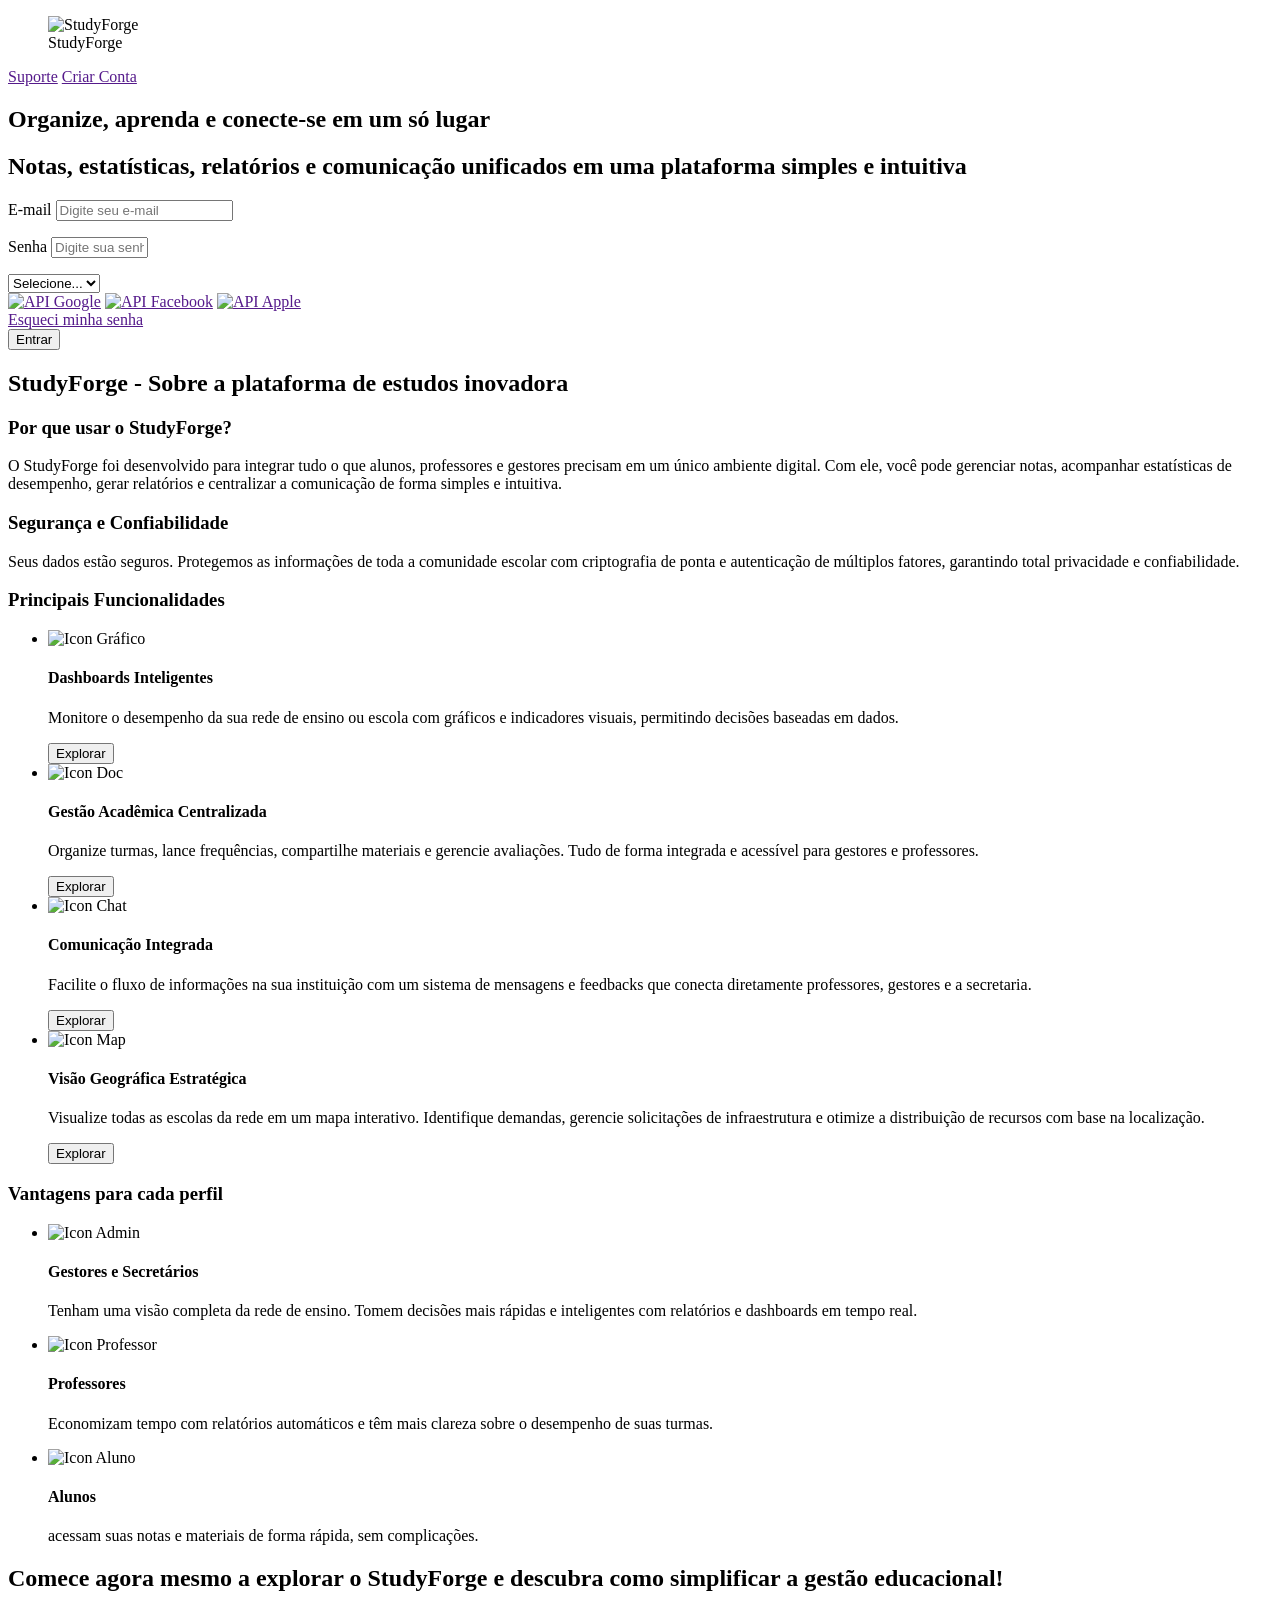
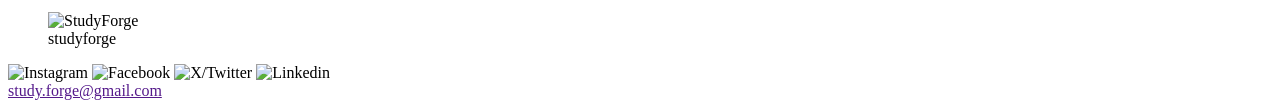
==== studyforge/html/index.html @ 8d6ea117 "Implementa index.html studyforge" ====
<!DOCTYPE html>
<html lang="pt-br">
    <head>
        <meta charset="UTF-8">
        <meta name="viewport" content="width=device-width, initial-scale=1.0">
        <title>StudyForge</title>
        <link rel="stylesheet" href="css/style.css" >
        <link rel="shortcut icon" href="media" type="image/x-icon">
    </head>
    <body>
        <header id="cabecalho">
            <figure>
                <img src="" alt="StudyForge">
                <figcaption>StudyForge</figcaption>
            </figure>
            <nav>
                <a href="">Suporte</a>
                <a href="">Criar Conta</a>
            </nav>
        </header>
        <section id="hero">
            <hgroup>
                <h1>Organize, aprenda e conecte-se em um só lugar</h1>
                <h2>Notas, estatísticas, relatórios e comunicação unificados em uma plataforma simples e intuitiva</h2>
            </hgroup>
            <form>
                <p>
                    <label for="email_input">E-mail</label>
                    <input name="email" id="email_input"type="email" size="20" placeholder="Digite seu e-mail">
                </p>
                <p>
                    <label for="senha_input">Senha</label>
                    <input name="senha" id="senha_input" type="password" size="10" placeholder="Digite sua senha">
                </p>
                <select name="perfil" id="perfil_input">
                    <option value="">Selecione...</option>
                    <option value="aluno">Aluno</option>
                    <option value="professor">Professor</option>
                    <option value="gestor">Gestor</option>
                    <option value="secretario">Secretario</option>
                </select>
                <div id="APIs">
                    <a href=""><img src="" alt="API Google"></a>
                    <a href=""><img src="" alt="API Facebook"></a>
                    <a href=""><img src="" alt="API Apple"></a>
                </div>
                <a href="">Esqueci minha senha</a> <br>
                <button type="submit">Entrar</button>
            </form>
            
        </section>
        <section id="sobre">
            <h2>StudyForge - Sobre a plataforma de estudos inovadora</h2>
                <h3>Por que usar o StudyForge?</h3>
                    <p>O StudyForge foi desenvolvido para integrar tudo o que alunos, professores e gestores precisam em um único ambiente digital. Com ele, você pode gerenciar notas, acompanhar estatísticas de desempenho, gerar relatórios e centralizar a comunicação de forma simples e intuitiva.</p>
                <h3>Segurança e Confiabilidade</h3>
                    <p>Seus dados estão seguros. Protegemos as informações de toda a comunidade escolar com criptografia de ponta e autenticação de múltiplos fatores, garantindo total privacidade e confiabilidade.</p>
                <h3>Principais Funcionalidades</h3>
                    <ul>
                        <li>
                            <img src="" alt="Icon Gráfico">
                            <h4>Dashboards Inteligentes</h4>
                                <p>Monitore o desempenho da sua rede de ensino ou escola com gráficos e indicadores visuais, permitindo decisões baseadas em dados.</p>
                            <button type="button">Explorar</button>
                        </li>
                        <li>
                            <img src="" alt="Icon Doc">
                            <h4>Gestão Acadêmica Centralizada</h4>
                                <p>Organize turmas, lance frequências, compartilhe materiais e gerencie avaliações. Tudo de forma integrada e acessível para gestores e professores.</p>
                            <button type="button">Explorar</button>
                        </li>
                        <li>
                            <img src="" alt="Icon Chat">
                            <h4>Comunicação Integrada</h4>
                                <p>Facilite o fluxo de informações na sua instituição com um sistema de mensagens e feedbacks que conecta diretamente professores, gestores e a secretaria.</p>
                            <button type="button">Explorar</button>
                        </li>
                        <li>
                            <img src="" alt="Icon Map">
                            <h4>Visão Geográfica Estratégica</h4>
                                <p>Visualize todas as escolas da rede em um mapa interativo. Identifique demandas, gerencie solicitações de infraestrutura e otimize a distribuição de recursos com base na localização.</p>
                            <button type="button">Explorar</button>
                        </li>
                    </ul>
                <h3>Vantagens para cada perfil</h3>
                    <ul>
                        <li>
                            <img src="" alt="Icon Admin">
                            <h4>Gestores e Secretários</h4>
                                <p>Tenham uma visão completa da rede de ensino. Tomem decisões mais rápidas e inteligentes com relatórios e dashboards em tempo real.</p>
                        </li>
                        <li>
                            <img src="" alt="Icon Professor">
                            <h4>Professores</h4>
                                <p>Economizam tempo com relatórios automáticos e têm mais clareza sobre o desempenho de suas turmas.</p>
                        </li>
                        <li>
                            <img src="" alt="Icon Aluno">
                            <h4>Alunos</h4>
                                <p>acessam suas notas e materiais de forma rápida, sem complicações.</p>
                        </li> 
                    </ul>
        </section>
        <section id="call_action">
                <h2> Comece agora mesmo a explorar o StudyForge e descubra como simplificar a gestão educacional!</h2>
                </section>
        <footer>
            <figure>
                <img src="" alt="StudyForge">
                <figcaption>studyforge</figcaption>
            </figure>
            <div id="redes_sociais">
                <img src="" alt="Instagram">
                <img src="" alt="Facebook">
                <img src="" alt="X/Twitter">
                <img src="" alt="Linkedin">
            </div>
            <a href="">study.forge@gmail.com</a>
        </footer>
    </body>
</html>
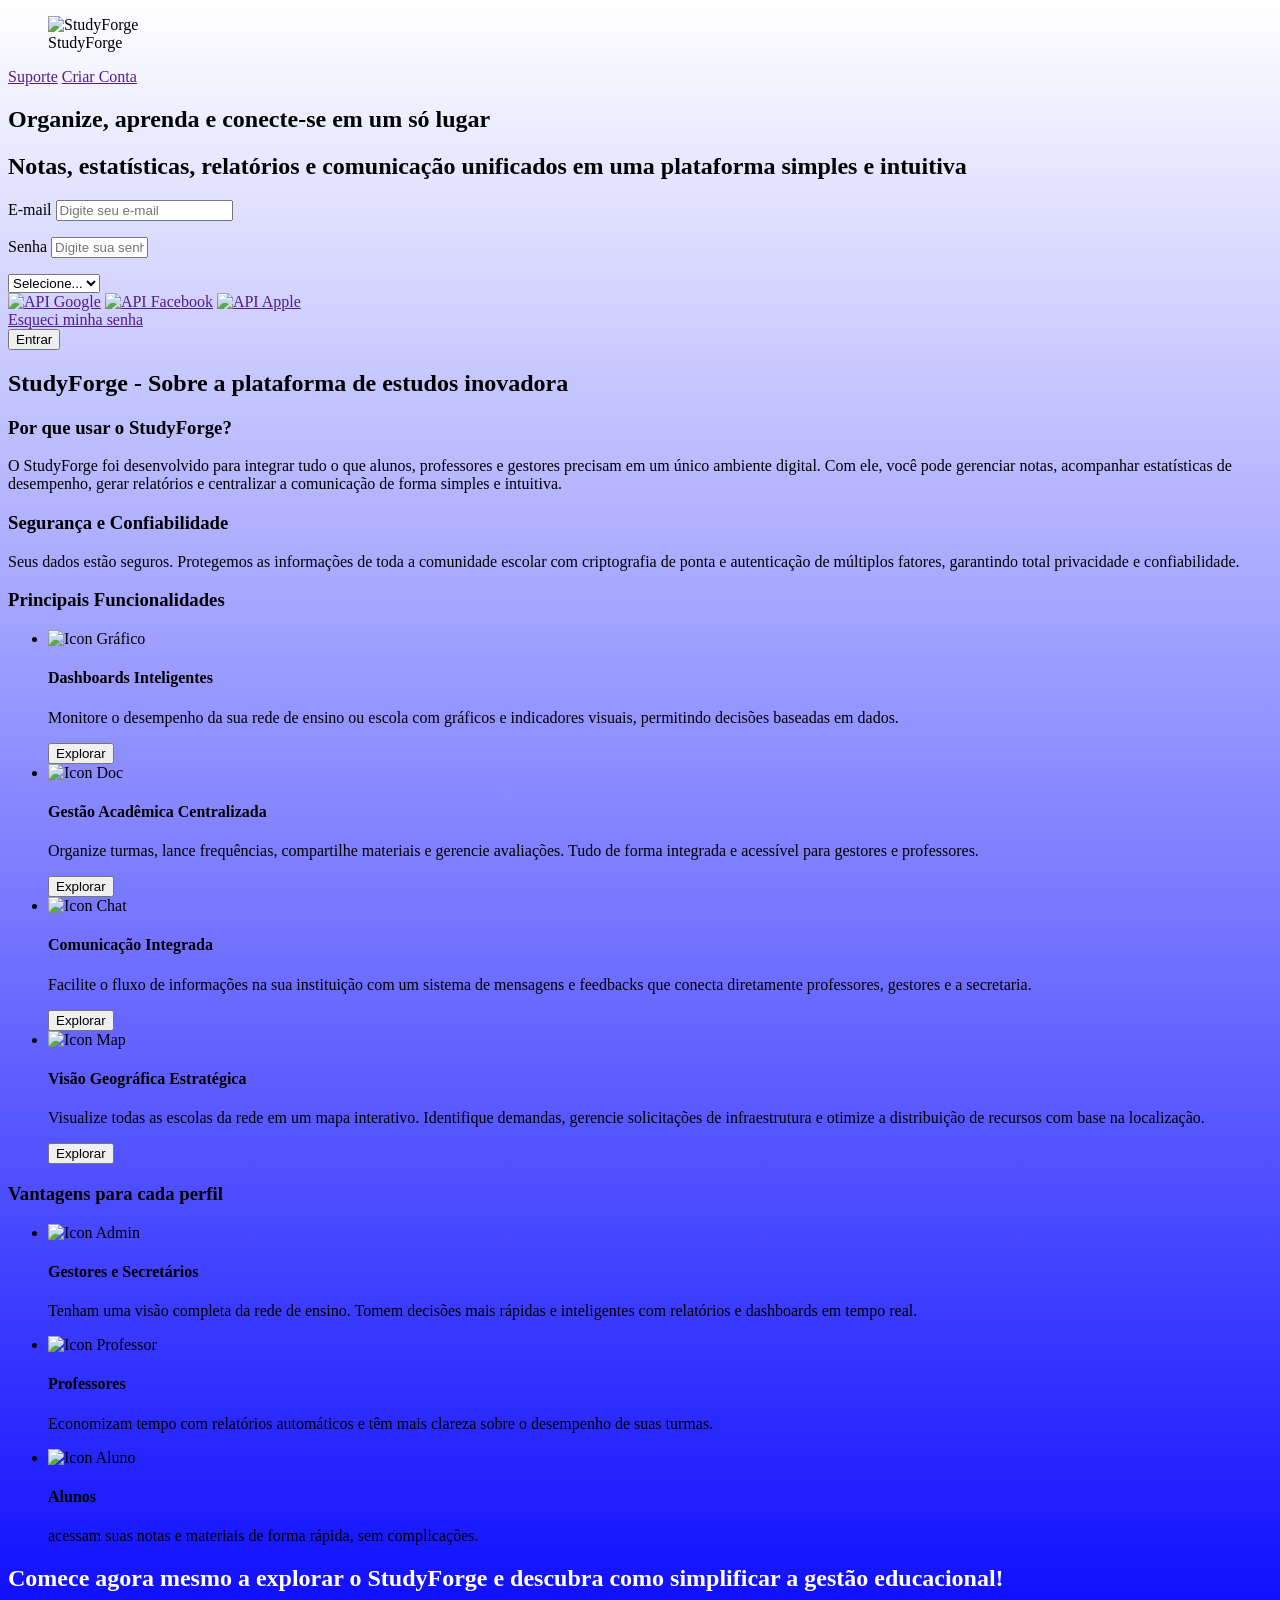
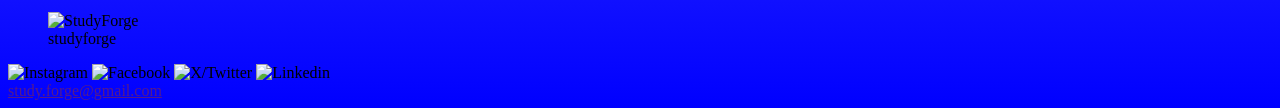
==== commit 930a8588: "Início de estudo do css e estilização da pagina studyforge(background)" ====
--- a/studyforge/html/index.html
+++ b/studyforge/html/index.html
@@ -4,7 +4,7 @@
         <meta charset="UTF-8">
         <meta name="viewport" content="width=device-width, initial-scale=1.0">
         <title>StudyForge</title>
-        <link rel="stylesheet" href="css/style.css" >
+        <link rel="stylesheet" href="../css/style.css" >
         <link rel="shortcut icon" href="media" type="image/x-icon">
     </head>
     <body>
@@ -102,7 +102,7 @@
                     </ul>
         </section>
         <section id="call_action">
-                <h2> Comece agora mesmo a explorar o StudyForge e descubra como simplificar a gestão educacional!</h2>
+                <h2 style="color: white"> Comece agora mesmo a explorar o StudyForge e descubra como simplificar a gestão educacional!</h2>
                 </section>
         <footer>
             <figure>
--- a/studyforge/css/style.css
+++ b/studyforge/css/style.css
@@ -0,0 +1,8 @@
+body {
+    background: linear-gradient(white, blue);
+}
+
+h1 {
+    
+}
+
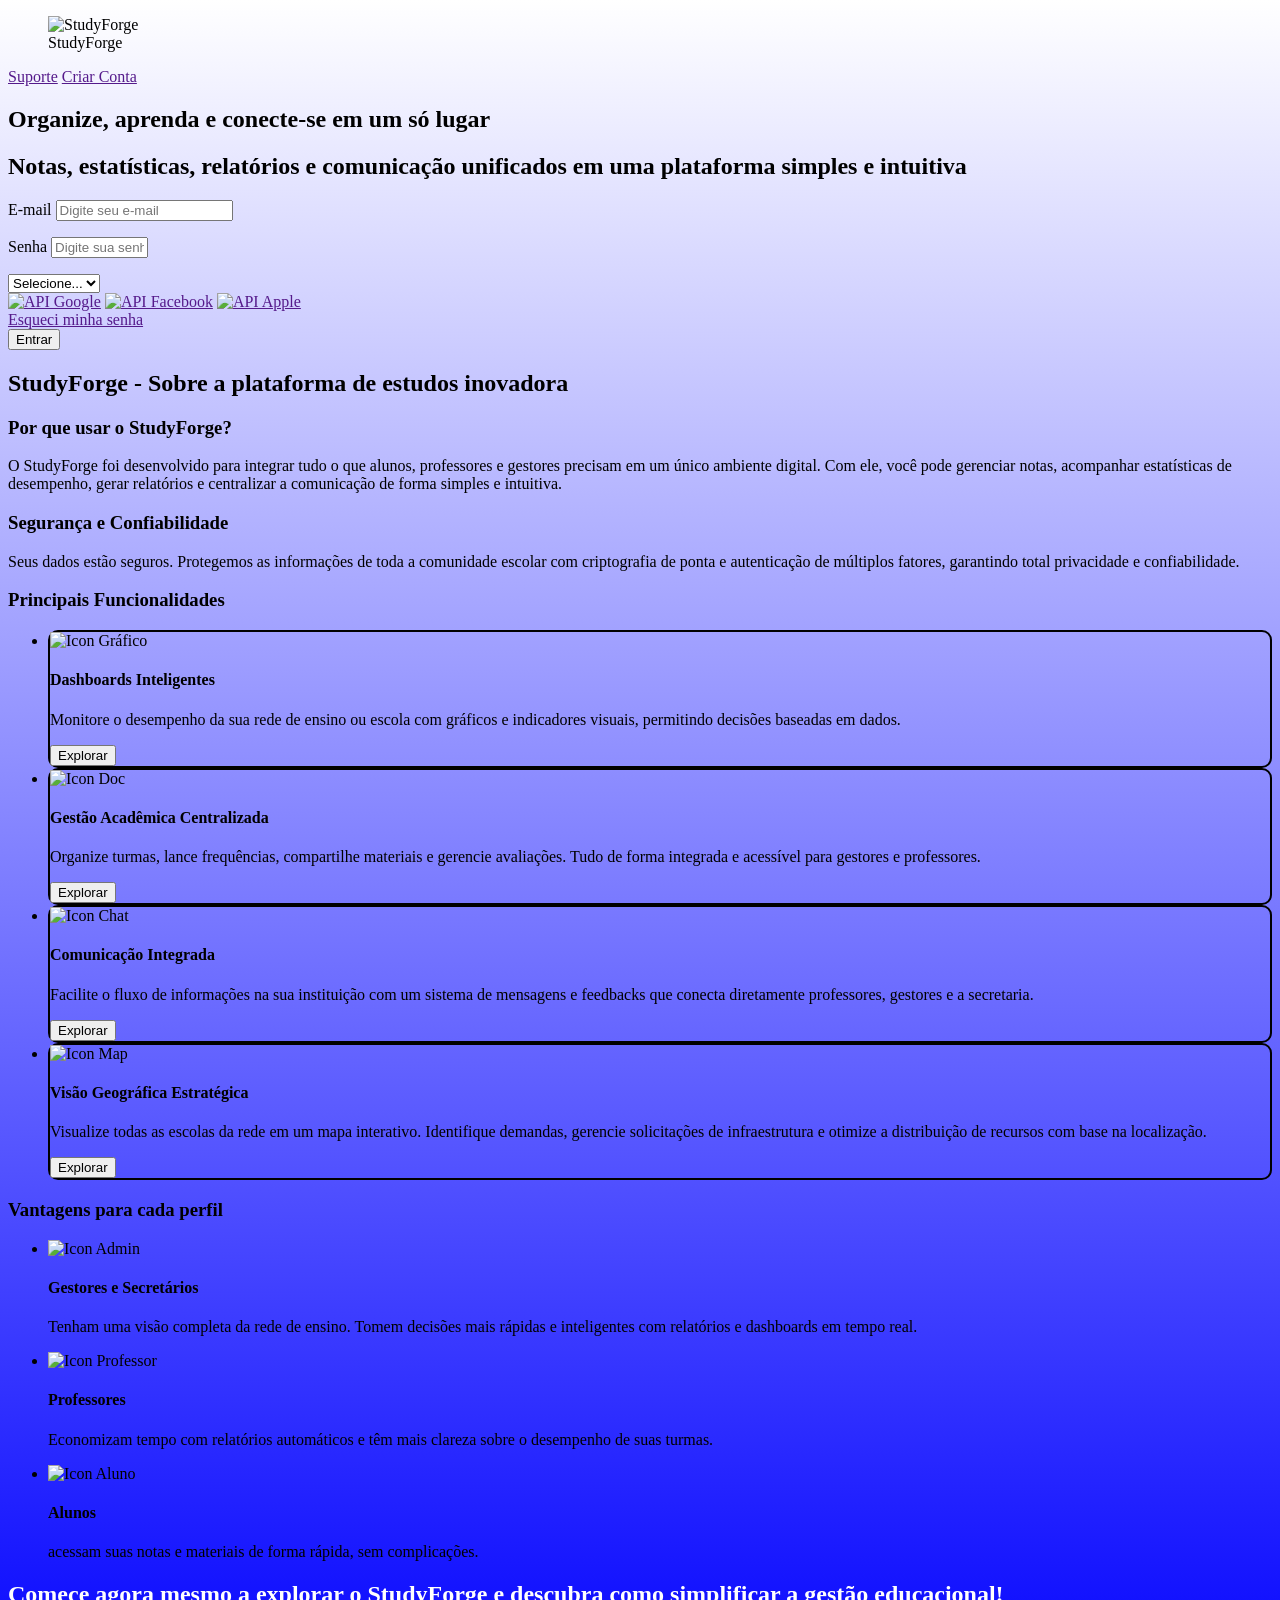
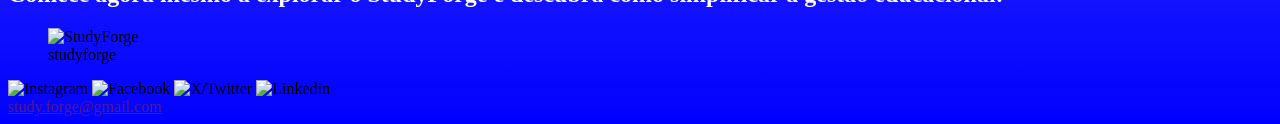
==== commit b455eb5a: "Classificacao de cards no HTML e estudo + implementacao de borders CSS" ====
--- a/studyforge/html/index.html
+++ b/studyforge/html/index.html
@@ -57,25 +57,25 @@
                     <p>Seus dados estão seguros. Protegemos as informações de toda a comunidade escolar com criptografia de ponta e autenticação de múltiplos fatores, garantindo total privacidade e confiabilidade.</p>
                 <h3>Principais Funcionalidades</h3>
                     <ul>
-                        <li>
+                        <li class="card">
                             <img src="" alt="Icon Gráfico">
                             <h4>Dashboards Inteligentes</h4>
                                 <p>Monitore o desempenho da sua rede de ensino ou escola com gráficos e indicadores visuais, permitindo decisões baseadas em dados.</p>
                             <button type="button">Explorar</button>
                         </li>
-                        <li>
+                        <li class="card">
                             <img src="" alt="Icon Doc">
                             <h4>Gestão Acadêmica Centralizada</h4>
                                 <p>Organize turmas, lance frequências, compartilhe materiais e gerencie avaliações. Tudo de forma integrada e acessível para gestores e professores.</p>
                             <button type="button">Explorar</button>
                         </li>
-                        <li>
+                        <li class="card">
                             <img src="" alt="Icon Chat">
                             <h4>Comunicação Integrada</h4>
                                 <p>Facilite o fluxo de informações na sua instituição com um sistema de mensagens e feedbacks que conecta diretamente professores, gestores e a secretaria.</p>
                             <button type="button">Explorar</button>
                         </li>
-                        <li>
+                        <li class="card">
                             <img src="" alt="Icon Map">
                             <h4>Visão Geográfica Estratégica</h4>
                                 <p>Visualize todas as escolas da rede em um mapa interativo. Identifique demandas, gerencie solicitações de infraestrutura e otimize a distribuição de recursos com base na localização.</p>
--- a/studyforge/css/style.css
+++ b/studyforge/css/style.css
@@ -2,7 +2,11 @@
     background: linear-gradient(white, blue);
 }
 
-h1 {
-    
+.card{
+    border: 2px solid black;
+    border-radius: 10px;
 }
 
+li.card{
+    
+}
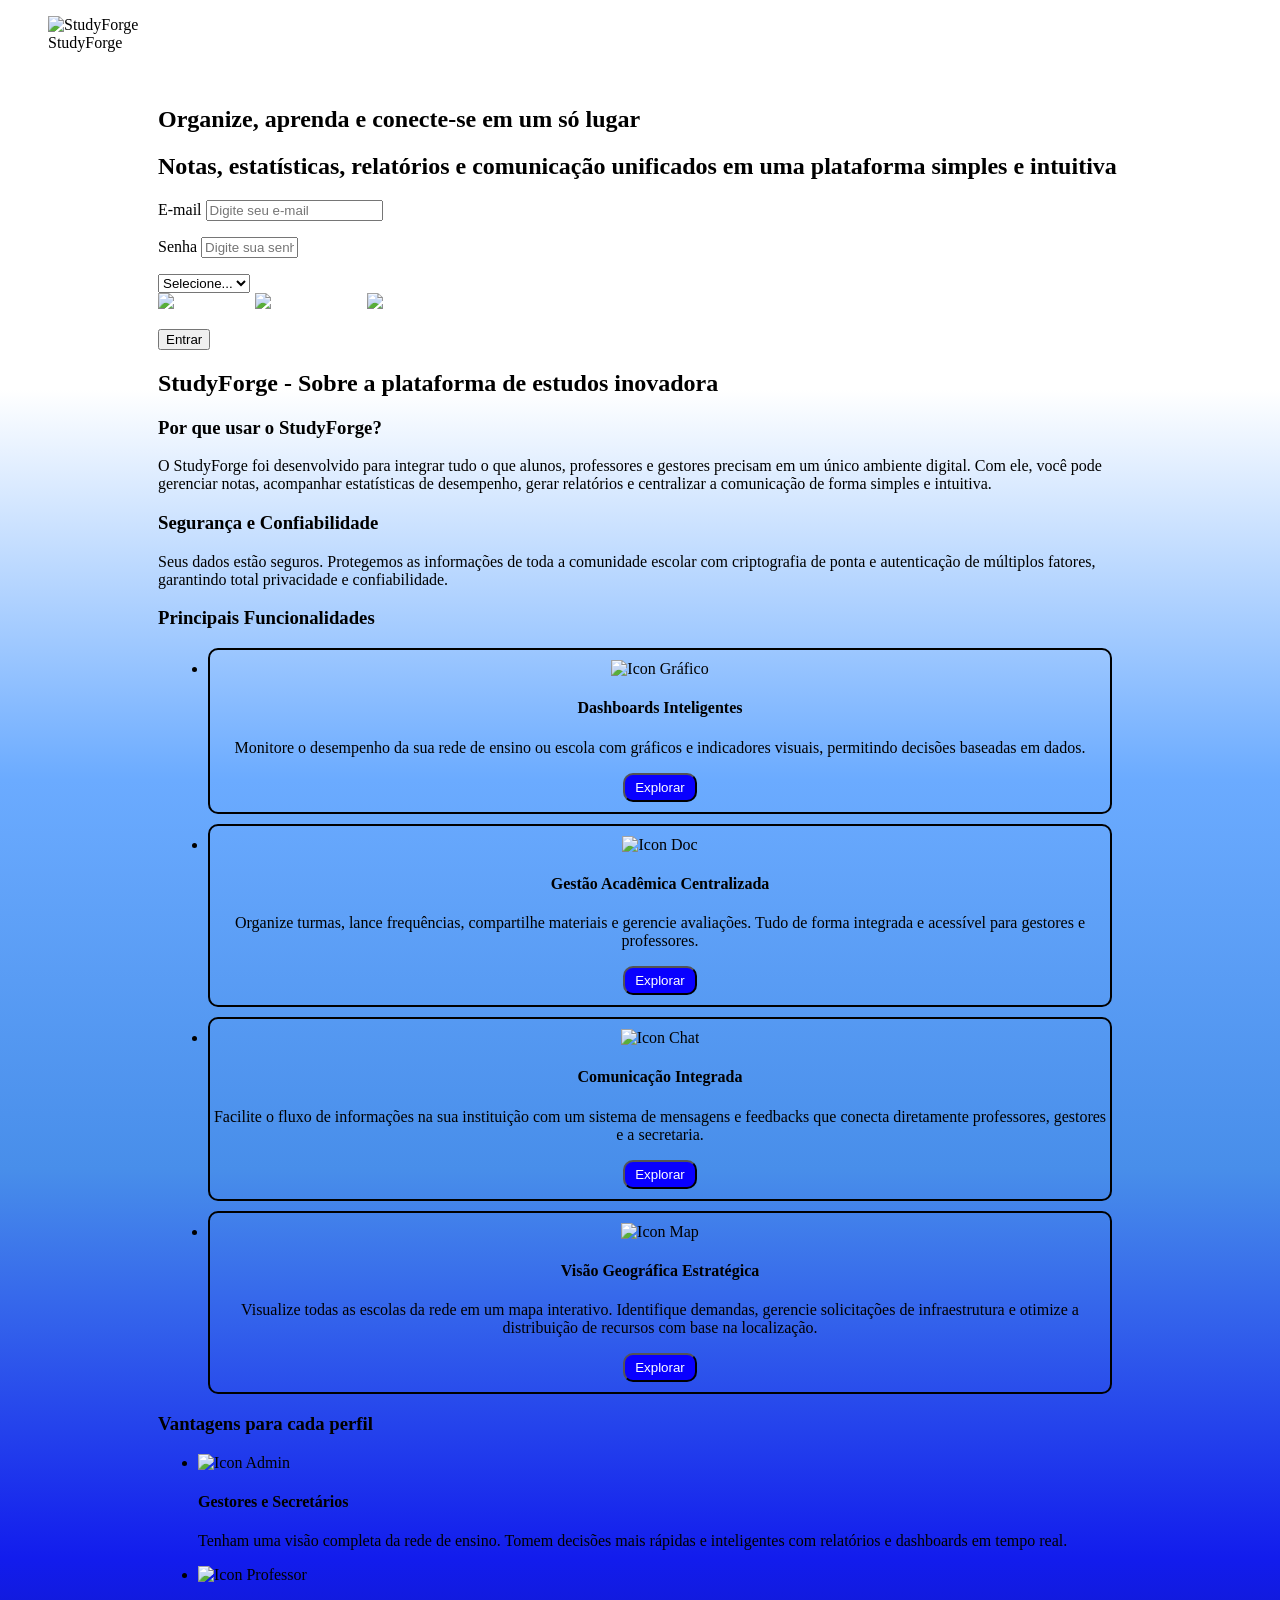
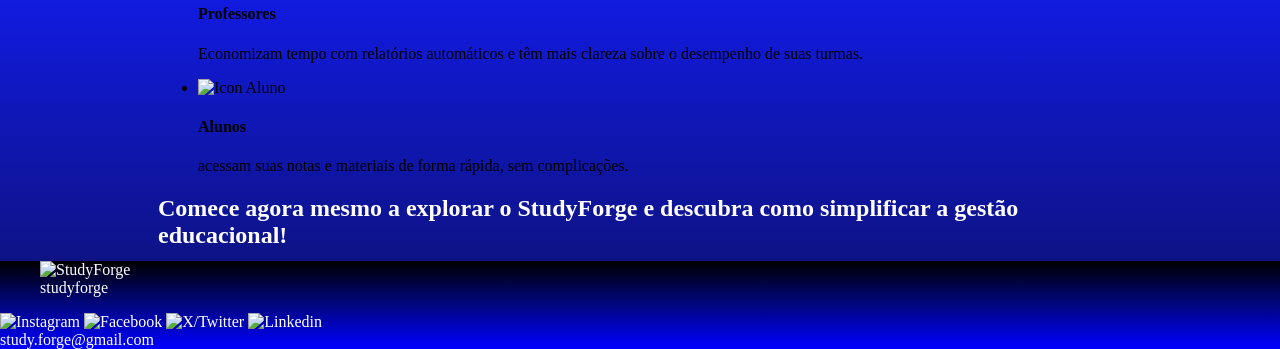
==== commit 9fd92804: "correção de cores + estudo & implementação de formatação de texts CSS" ====
--- a/studyforge/html/index.html
+++ b/studyforge/html/index.html
@@ -40,7 +40,7 @@
                     <option value="secretario">Secretario</option>
                 </select>
                 <div id="APIs">
-                    <a href=""><img src="" alt="API Google"></a>
+                    <a href=><img src="" alt="API Google"></a>
                     <a href=""><img src="" alt="API Facebook"></a>
                     <a href=""><img src="" alt="API Apple"></a>
                 </div>
@@ -58,7 +58,7 @@
                 <h3>Principais Funcionalidades</h3>
                     <ul>
                         <li class="card">
-                            <img src="" alt="Icon Gráfico">
+                            <img  src="" alt="Icon Gráfico">
                             <h4>Dashboards Inteligentes</h4>
                                 <p>Monitore o desempenho da sua rede de ensino ou escola com gráficos e indicadores visuais, permitindo decisões baseadas em dados.</p>
                             <button type="button">Explorar</button>
@@ -76,7 +76,7 @@
                             <button type="button">Explorar</button>
                         </li>
                         <li class="card">
-                            <img src="" alt="Icon Map">
+                            <img src="" alt="Icon Map" >
                             <h4>Visão Geográfica Estratégica</h4>
                                 <p>Visualize todas as escolas da rede em um mapa interativo. Identifique demandas, gerencie solicitações de infraestrutura e otimize a distribuição de recursos com base na localização.</p>
                             <button type="button">Explorar</button>
--- a/studyforge/css/style.css
+++ b/studyforge/css/style.css
@@ -1,12 +1,45 @@
+/* Zona de Testes */
+
+
+
+/* Fim */
+
 body {
-    background: linear-gradient(white, blue);
+
+    background: linear-gradient(white, #ffffff, #6BABFF, #488EEA, #121CED, #0C1068);
 }
 
-.card{
+section {
+    margin-right: 150px;
+    margin-left: 150px;
+}
+
+li.card{
+    text-align: center;
     border: 2px solid black;
+    border-radius: 10px;
+    margin: 10px
+}
+
+.card img{
+    padding: 10px 0px 0px 0px;
+}
+
+.card button{
+    color: white;
+    background: #0900ff;
+    margin-bottom: 10px;
+    padding: 5px 10px 5px 10px;
     border-radius: 10px;
 }
 
-li.card{
-    
+footer {
+    color:white;
+    background: linear-gradient(black, #000681, blue);
+    margin: -8px
+}
+
+a {
+    color:rgb(255, 255, 255);
+    text-decoration: none;
 }
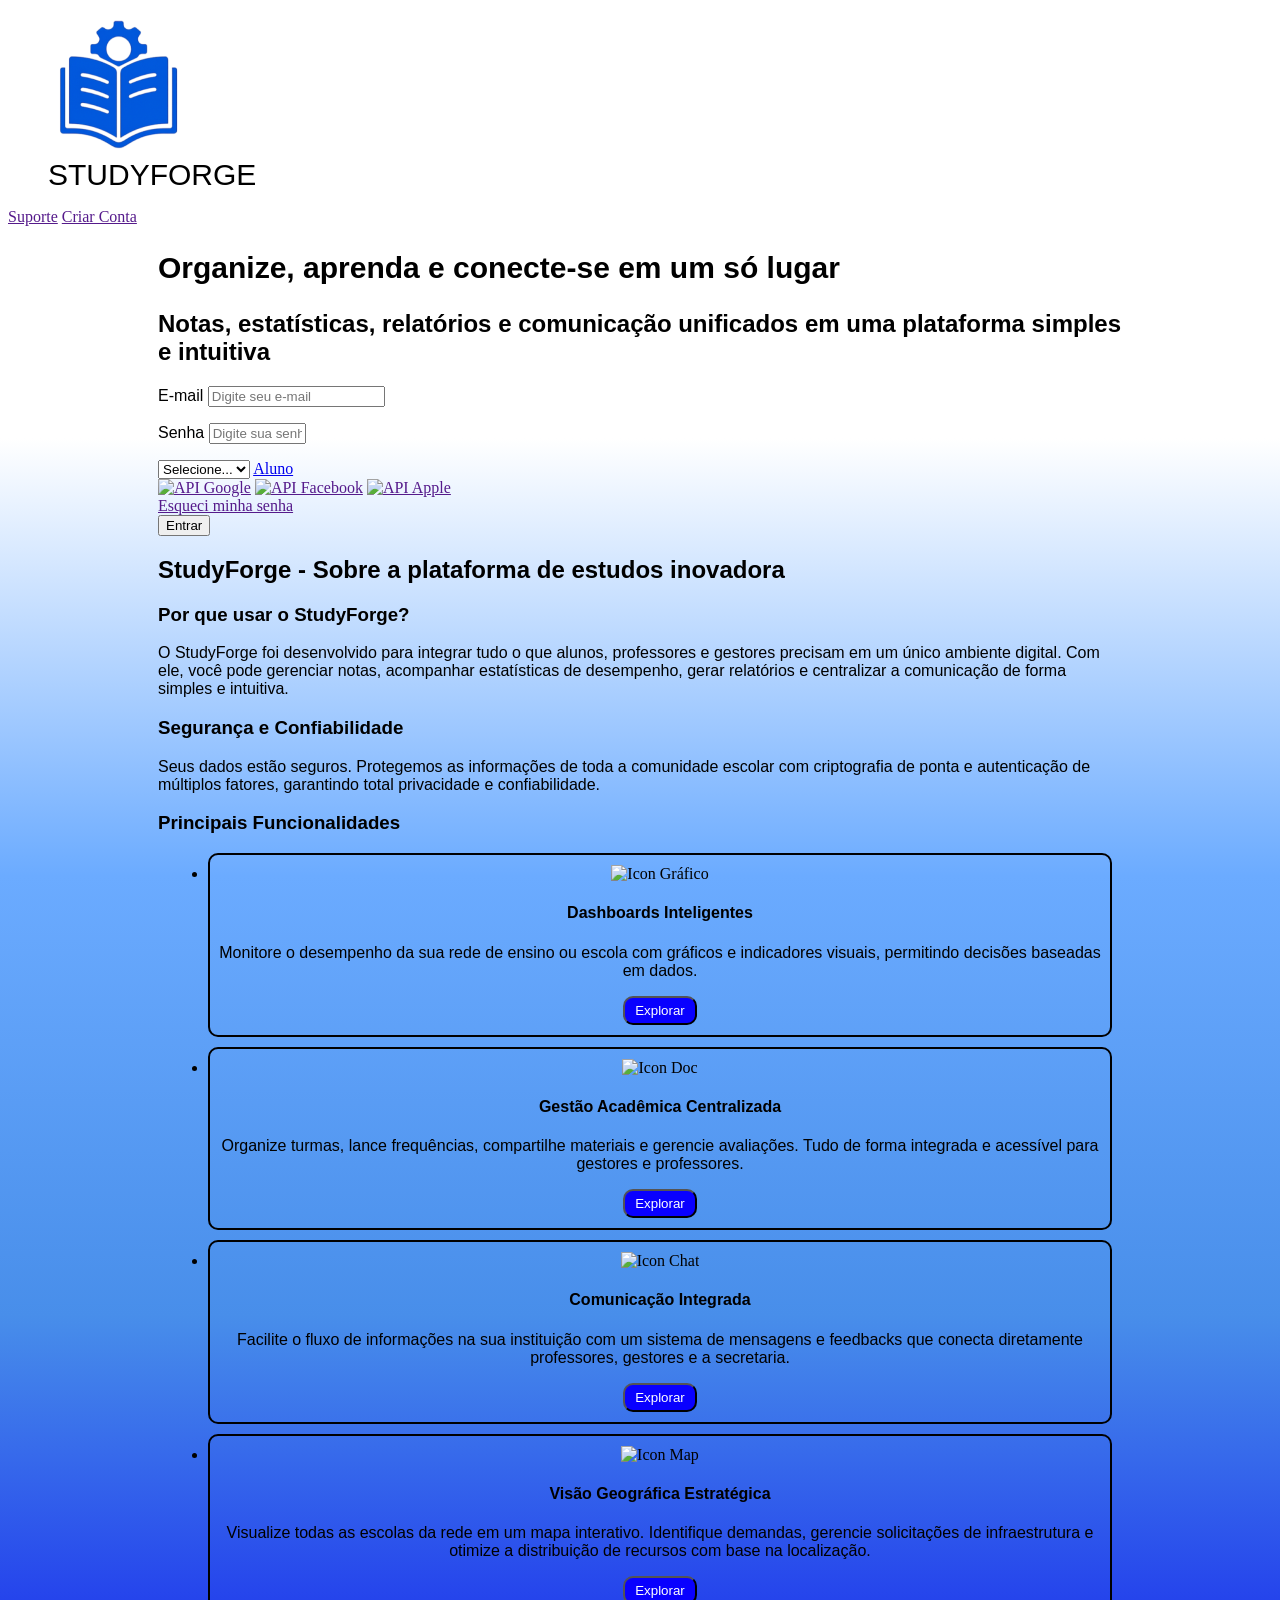
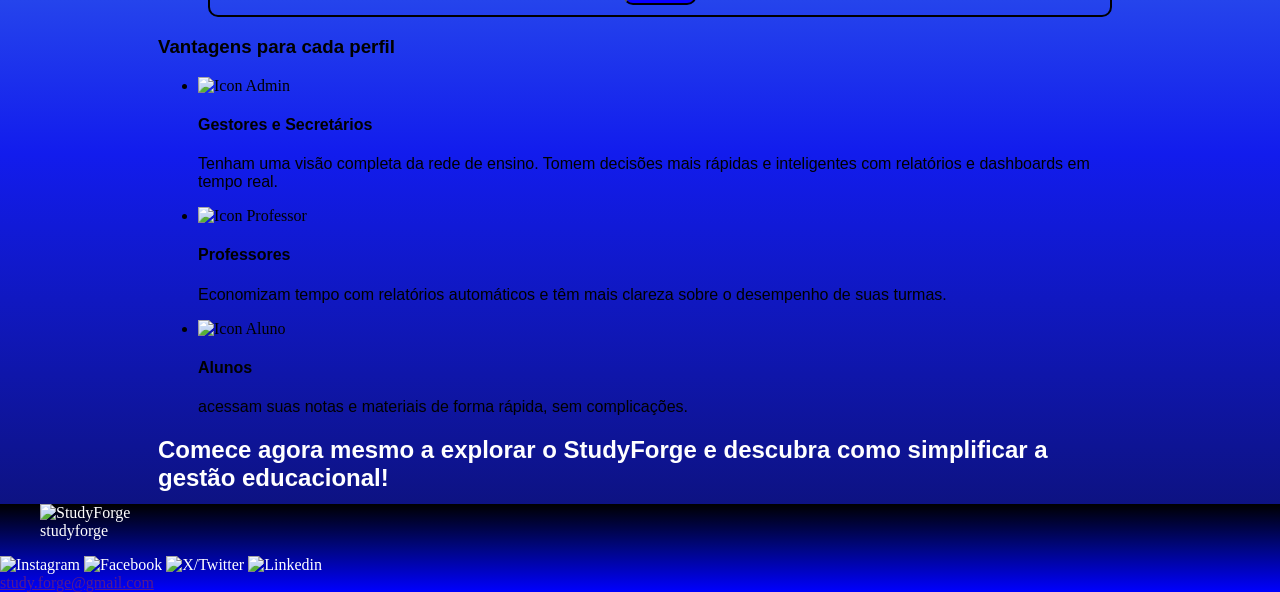
==== commit 7309ebb3: "Adição de logo, estudo + implementação de fonts e box model & implementação de pagina alternativa" ====
--- a/studyforge/html/index.html
+++ b/studyforge/html/index.html
@@ -10,7 +10,7 @@
     <body>
         <header id="cabecalho">
             <figure>
-                <img src="" alt="StudyForge">
+                <img src="../media/StudyForge Logo.png" alt="StudyForge">
                 <figcaption>StudyForge</figcaption>
             </figure>
             <nav>
@@ -39,6 +39,7 @@
                     <option value="gestor">Gestor</option>
                     <option value="secretario">Secretario</option>
                 </select>
+                <a href="aluno.html">Aluno</a>
                 <div id="APIs">
                     <a href=><img src="" alt="API Google"></a>
                     <a href=""><img src="" alt="API Facebook"></a>
--- a/studyforge/css/style.css
+++ b/studyforge/css/style.css
@@ -1,8 +1,25 @@
 /* Zona de Testes */
+/* Fim */
 
+#cabecalho figcaption {
+    font-size: 30px;
+    font-family: Impact, Haettenschweiler, 'Arial Narrow Bold', sans-serif;
+    text-transform: uppercase;
+}
 
+p {
+    font-family:'Franklin Gothic Medium', 'Arial Narrow', Arial, sans-serif
+}
 
-/* Fim */
+h1 {
+    font-size: 30px;
+    font-family: 'Gill Sans', 'Gill Sans MT', Calibri, 'Trebuchet MS', sans-serif;
+}
+
+h2, h3, h4 {
+    font-family: 'Gill Sans', 'Gill Sans MT', Calibri, 'Trebuchet MS', sans-serif;
+}
+
 
 body {
 
@@ -40,6 +57,24 @@
 }
 
 a {
-    color:rgb(255, 255, 255);
-    text-decoration: none;
+
+}
+
+aside{
+    width: 200px;
+    height: 1000px;
+    background-color: #ffffff;
+}
+
+#noticias h1{
+    text-align: center;
+    background-color: rgb(9, 101, 221);
+}
+
+#noticias li {
+    padding: 10px;
+    text-align: justify;
+    background-color: white;
+    border: 2px, solid, black;
+    border-radius: 10px;
 }
